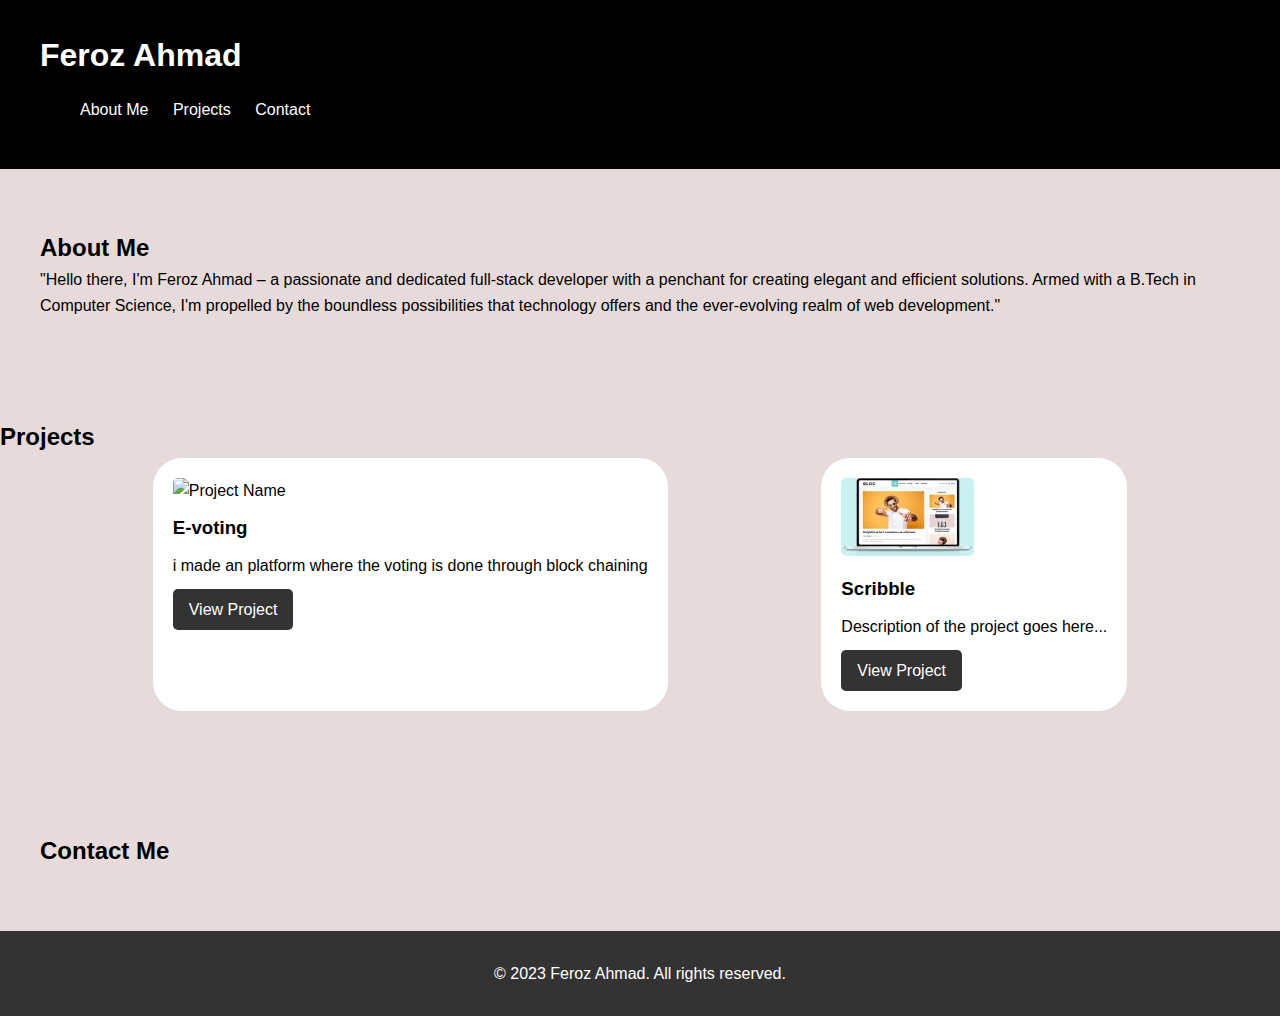
==== index.html @ 9cb135db "only project section is done" ====
<!DOCTYPE html>
<html lang="en">
<head>
    <meta charset="UTF-8">
    <meta name="viewport" content="width=device-width, initial-scale=1.0">
    <link rel="stylesheet" href="index.css">
    <title>Your Name - Fullstack Developer</title>
</head>
<body>
    <header>
        <nav>
            <div class="container">
                <h1>Feroz Ahmad</h1>
                <ul>
                    <li id="about-me"><a href="#about" >About Me</a></li>
                    <li id="about-me"><a href="#projects">Projects</a></li>
                    <li id="about-me"><a href="#contact">Contact</a></li>
                </ul>
            </div>
        </nav>
    </header>

    <section id="about">
        <div class="container">
            <h2>About Me</h2>
            <p>"Hello there, I'm Feroz Ahmad – a passionate and dedicated full-stack developer with a penchant for creating elegant and efficient solutions. Armed with a B.Tech in Computer Science, I'm propelled by the boundless possibilities that technology offers and the ever-evolving realm of web development."</p>
        </div>
    </section>
        
    <section id="projects">
        <h2>Projects</h2>
            <div class="project-container">
                <div class="project-card">
                    <img src="https://encrypted-tbn0.gstatic.com/images?q=tbn:ANd9GcTOMM7cjCOMNEn6y-aU7aMnCCfaeCyvDGDo0Q&usqp=CAU" alt="Project Name">
                    <h3>E-voting </h3>
                    <p>i made an platform where the voting is done through block chaining</p>
                    <a href="project-url" target="_blank">View Project</a>
                </div>
                <div class="project-card">
                    <img src="[data-uri]" alt="Project Name">
                    <h3>Scribble</h3>
                    <p>Description of the project goes here...</p>
                    <a href="project-url" target="_blank">View Project</a>
                </div>
                
            </div>
            
    </section>

    <section id="contact">
        <div class="container">
            <h2>Contact Me</h2>
            <!-- Contact form or information goes here -->
            
        </div>
    </section>

    <footer>
        <div class="container">
            <p>&copy; 2023 Feroz Ahmad. All rights reserved.</p>
        </div>
    </footer>
    <script src="index.js"></script>
</body>
</html>
---- index.css ----
/* Reset some default styles */
body, h1, h2, h3, p {
    margin: 0;
    padding: 0;
}

body {
    font-family: Arial, sans-serif;
    line-height: 1.6;
    background-color: #e6dada;
}
#about-me:hover{
  background-color: #0edf3f;
  padding: 5px;
}

.container {
    max-width: 1200px;
    margin: 0 auto;
    padding: 20px;
}

header {
    background-color:#000000;
    color: #fff;
    padding: 10px 0;
}

nav ul {
    list-style: initial;
}

nav ul li {
    display: inline;
    margin-right: 20px;
}

nav a {
    text-decoration: none;
    color: #fff;
}

section {
    padding: 40px 0;
}

footer {
    text-align: center;
    padding: 10px 0;
    background-color: #333;
    color: #fff;
}
/* Add this to your existing CSS */
.project-container{
    display: flex;
    justify-content: space-evenly;
    
}
.project-card {
    border: 1px solid #ddd;
    word-wrap: break-word;
    padding: 20px;
    margin-bottom: 20px;
    background-color: #fff;
    border-radius: 30px 30px;
    box-shadow: 0 2px 4px rgba(0, 0, 0, 0.1) rgba(59, 90, 90, 0.8);
}
.project-card:hover{
    border: 1px solid #b3b2b2;
    padding: 20px;
    margin-bottom: 20px;
    background-color: #e9e8e8;
    border-radius: 6px;
    box-shadow: 0 2px 4px rgba(59, 90, 90, 0.8);
    
}

.project-card img {
    max-width: 50%;
    height: auto;
    height:auto;
    border-radius: 5px;
}

.project-card h3 {
    margin-top: 10px;
}

.project-card p {
    margin-top: 10px;
}

.project-card a {
    display: inline-block;
    margin-top: 10px;
    padding: 8px 16px;
    background-color: #333;
    color: #fff;
    text-decoration: none;
    border-radius: 5px;
}

.project-card a:hover {
    background-color: #555;
}
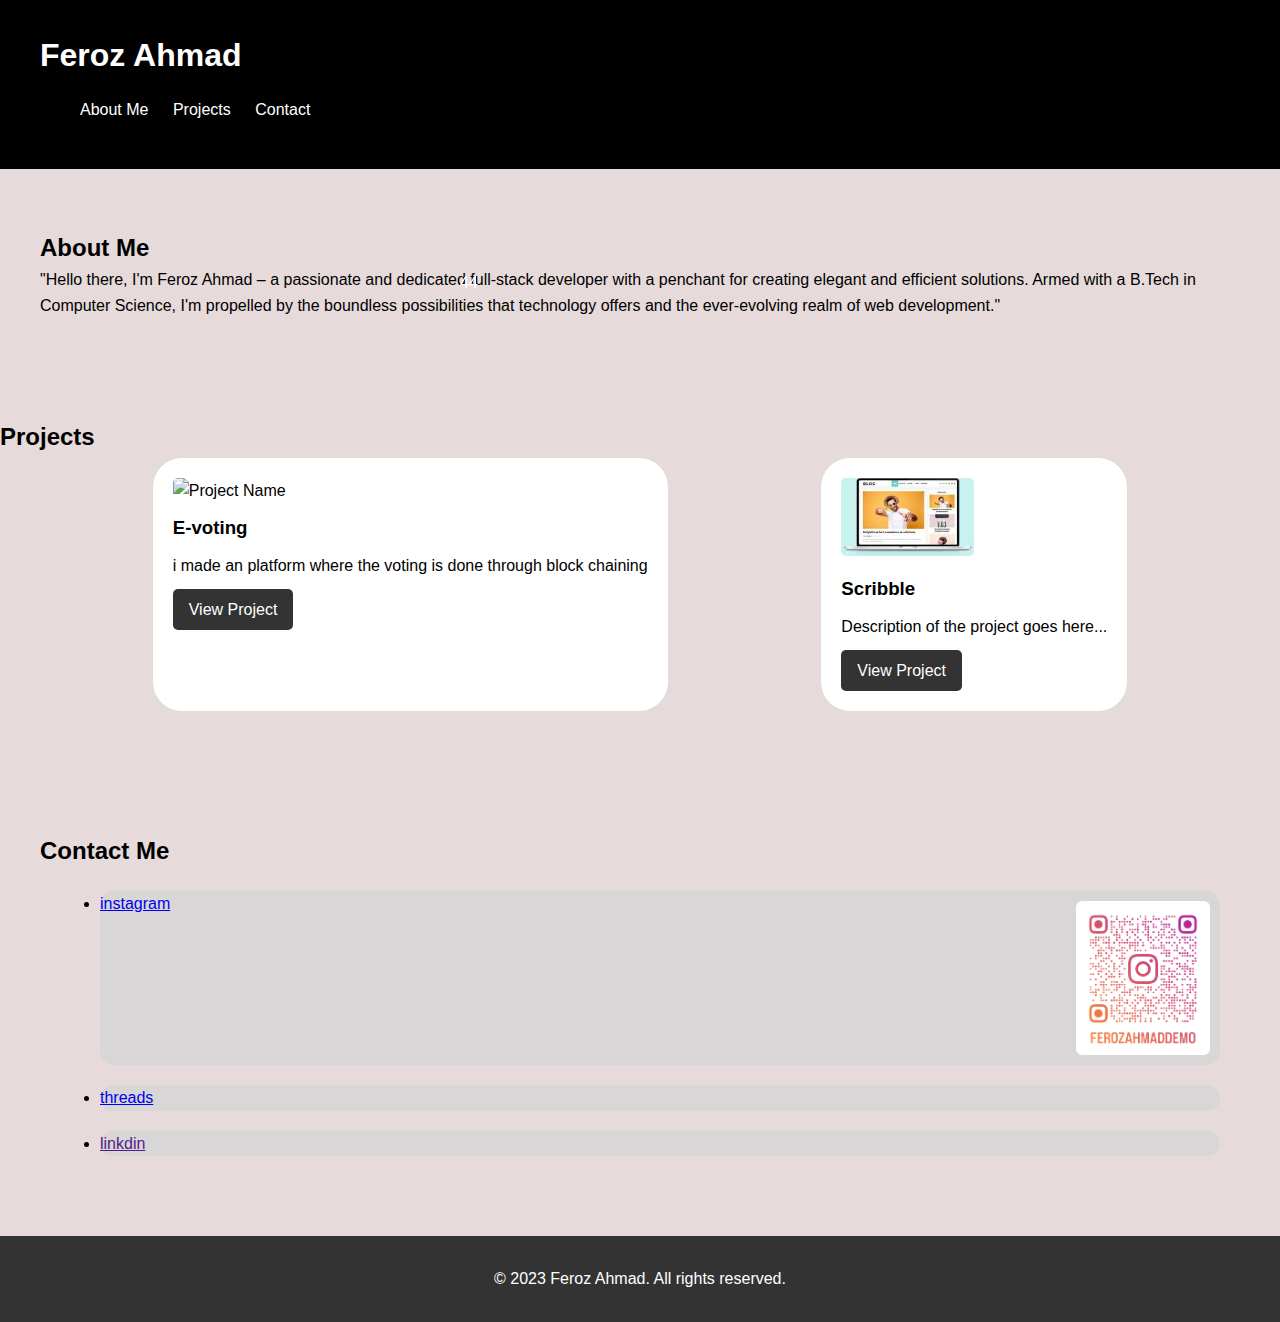
==== commit f7c39de4: "more update" ====
--- a/index.html
+++ b/index.html
@@ -16,6 +16,12 @@
                     <li id="about-me"><a href="#projects">Projects</a></li>
                     <li id="about-me"><a href="#contact">Contact</a></li>
                 </ul>
+                <second class="clock">
+                    <div class="seconds"></div>
+                    <div class="minutes"></div>
+                    <div class="minute">44</div>
+                    <div class="hour"></div>
+                </second>
             </div>
         </nav>
     </header>
@@ -51,6 +57,18 @@
         <div class="container">
             <h2>Contact Me</h2>
             <!-- Contact form or information goes here -->
+            <ul>
+                <div id="qr-img-container">
+                  <li id="about-me" ><a href="https://www.instagram.com/ferozahmaddemo/#" >instagram</a></li>
+                  <img id="qr-img" src="ferozahmaddemo_qr.png">
+                </div>
+                <div id="qr-img-container">
+                  <li id="about-me"><a href="https://www.threads.net/@ferozahmaddemo" >threads</a></li>
+                </div>
+                <div id="qr-img-container">
+                    <li id="about-me"><a href="" >linkdin</a></li>
+                  </div>
+            </ul>
             
         </div>
     </section>
--- a/index.css
+++ b/index.css
@@ -10,8 +10,10 @@
     background-color: #e6dada;
 }
 #about-me:hover{
-  background-color: #0edf3f;
+  background-color: #15b63a;
   padding: 5px;
+  border-color: #000000;
+  border-radius: 15px;
 }
 
 .container {
@@ -103,3 +105,32 @@
 .project-card a:hover {
     background-color: #555;
 }
+#qr-img-container{
+    display: flex;
+    justify-content: space-between;
+    background-color: #d8d6d6;
+    border: #333;
+    border-radius: 15px;
+    padding: 0px;
+    margin: 20px;
+    
+    
+}
+#qr-img{
+    padding: 10px;
+    max-width: 12%;
+    height: auto;
+    height:auto;
+    border-radius: 5px;
+    float: right;
+}
+.clock{
+    --clock-size:360px;
+    width: var(--clock-size);
+    height: var(--clock-size);
+    position: fixed;
+    inset: 0;
+    margin: auto;
+    border-radius: 50%;
+
+}